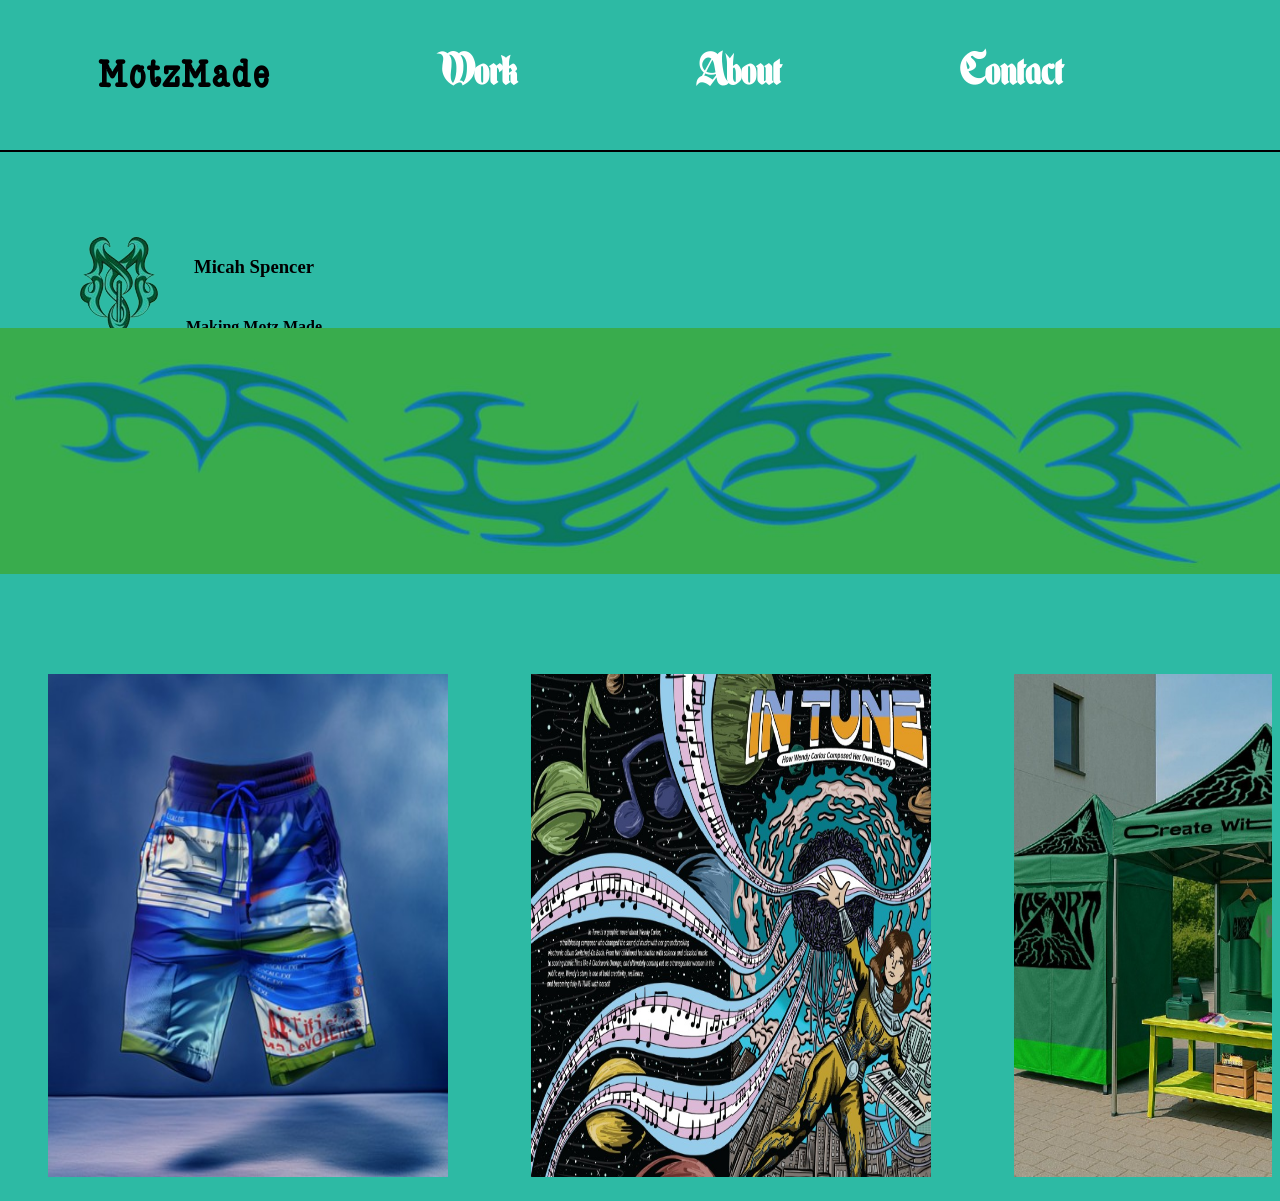
==== index.html @ f647bcaa "Add files via upload" ====
<!DOCTYPE html>
<html>

<head>
    <link rel="stylesheet" href="style.css">
</head>

<body>
    <nav>
        <div class="links">
            <a href="index.html"><h1>MotzMade</h1></a>
            <a href="work.html">
                <h2>Work</h2>
            </a>
            <a href="about.html">
                <h2>About</h2>
            </a>
            <a href="contact.html">
                <h2>Contact</h2>
            </a>
        </div>
        <div class="secondary">
            <a href="index.html"><img src="logo.png" class="logo"></a>
            <div class="text-container">
                <h3>Micah Spencer</h3>
                <h4>Making Motz Made</h4>
            </div>
        </div>
    </nav>
    <img src="test-banner.jpg" class="banner">
    <br>
    <section class="carousel-section">
        <div class="carousel">
            <figure>
                <a href="album.html"><img src="slideshow1.jpg"></a>
            </figure>
            <figure>
                <a href="comic.html"><img src="slideshow-2.jpg"></a>
            </figure>
            <figure>
                <a href="griptape.html"><img src="slideshow-3.jpg"></a>
            </figure>
            <figure>
                <a href="horse.html"><img src="slideshow-4.jpg"></a>
            </figure>
            <figure>
                <a href="orwell.html"><img src="slideshow-5.jpg"></a>
            </figure>
            <figure>
                <a href="fashion.html"><img src="slideshow-6.jpg"></a>
            </figure>
            <figure>
                <a href="magazine.html"><img src="slideshow-7.jpg"></a>
            </figure>
            <figure>
                <a href="thirdworlds.html"><img src="slideshow-8.jpg"></a>
            </figure>
        </div>
    </section>
    <script>
        window.onload = function () {
            const slideInElement = document.querySelector('.secondary');
            slideInElement.classList.add('active');
        };
    </script>
</body>

</html>
---- style.css ----
/*
turquoise: #2dbaa4
dark turq: #005029

*/
@font-face {
  font-family: "enchanted_land";
  src: url(Enchanted\ Land\ DS\ D.otf);
}

@font-face {
  font-family: "KLGabe";
  src: url(KLGabe.ttf);
}

@font-face {
  font-family: "TT_Lakes_Neue";
  src: url(TT_Lakes_Neue_Trial_Regular.ttf);
}

@font-face {
  font-family: "TT_Lakes_Neue_bold";
  src: url(TT_Lakes_Neue_Trial_Expanded_Bold.ttf);
}

body {
    background-color: #2dbaa4;
}

nav {
    width: 100%;
    height: 150px;
    position: absolute;
    top: 0;
    left: 0;
    background-color: #2dbaa4;
    color: black;
    border-bottom: solid black 2px;
}

h1 {
    padding-left: 5%;
    padding-right: 40%;
    text-align: left;
    color: black;
    font-family: "KLGabe";
    font-size: 250%;
}

h2 {
    text-align: right;
    color: white;
    font-family: "enchanted_land";
    font-kerning: 10px;
    font-size: 200%;
}

.links {
    padding-top: 1.5%;
    padding-right: 10%;
    display: flex;
    flex-wrap: wrap;
    justify-content: space-around;
}

.logo {
    max-width: 100%;
    height: auto;
    position: relative;
}

a {
    text-decoration: none;
    z-index: 100;
}

.secondary {
    width: 25%;
    height: 200px;
    display: flex;
    margin-left: 5%;
    margin-top: 5%;
    transform: translateX(-100%);
    opacity: 0;
    transition: transform 1s ease, opacity 1s ease;
    align-items: center;
}

.secondary.active {
    transform: translateX(0);
    opacity: 1;
}

.text-container {
    display: flex;
    flex-wrap: wrap;
    justify-content: center;
    max-width: 50%;
    height: auto;
}

.banner {
    width: 100%;
    height: auto;
    padding-top: 25%;
    margin: 0;
    position: absolute;
    left: 0;
}

:root {
  --slide-count: 8; /*no of slides (change to add more img)*/
  --slide-width: 400px; 
  --carousel-edge-pos:
      calc( 0% - ((var(--slide-width) * var(--slide-count)) - 100%) ); /* formula to calulate the offset value */
}

.carousel-section {
  overflow: hidden;
  margin-top: 50%;
}

.carousel {
  display: flex;
  align-items: stretch;
  gap: 3px;
  -webkit-overflow-scrolling: touch;
  animation: scroll 20s linear normal infinite;
  animation-play-state: running;
}

.carousel:hover {
  animation-play-state: paused;
}

.carousel img {
  display: inline-block;
  margin: 0;
  padding: 0;
  width: var(--slide-width);
  height: 100%;
}

@keyframes scroll {
  from {
    transform: translateX(0);
  }
  to {
    transform: translateX(var(--carousel-edge-pos));
  }
}

/*end of index; everything from here on is for other pages*/


.gallery {
    width: 100%;
    padding-left: 5%;
    padding-top: 25%;
}

.row {
    display: flex;
    flex-wrap: wrap;
    padding: 0 4px;
}

.column {
    flex: 25%;
    max-width: 22%;
    padding: 0 4px;
}

.column img {
  margin-top: 8px;
  vertical-align: middle;
  width: 100%;
}

.box {
  position: relative;
}

/*comic page*/
.title {
  margin-top: 10%;
  margin-left: 25%;
  width: 50%;
  font-family: "enchanted_land";
  font-size: 300%;
  font-weight: 400;
  font-style: normal;
  z-index: 2;
  text-align: center;

}

.blurb {
  margin-top: 10%;
  margin-left: 25%;
  width: 50%;
  font-family: "IBM Plex Sans", sans-serif;
  font-size: 120%;
  font-weight: 400;
  font-style: normal;
  z-index: 2;
  text-align: center;
  font-family: "TT_Lakes_Neue";
}
.mag {
    display: block;
    margin-left: 15%;
    margin-right: auto;
    width: 70%;
    max-width: 1440px;
    padding-top: 168px;
    text-align: center;
    z-index: 2;
}

.magimg {
    display: block;
    margin-left: 15%;
    margin-right: auto;
    width: 70%;
    max-width: 1440px;
    padding-top: 168px;
    text-align: center;
    z-index: 2;
}

.horseimg {
    display: block;
    margin-left: 5%;
    margin-right: auto;
    width: 90%;
    max-width: 1440px;
    text-align: center;
    z-index: 2;
}

/*tablet 904x461*/

/*mobile 500x667*/
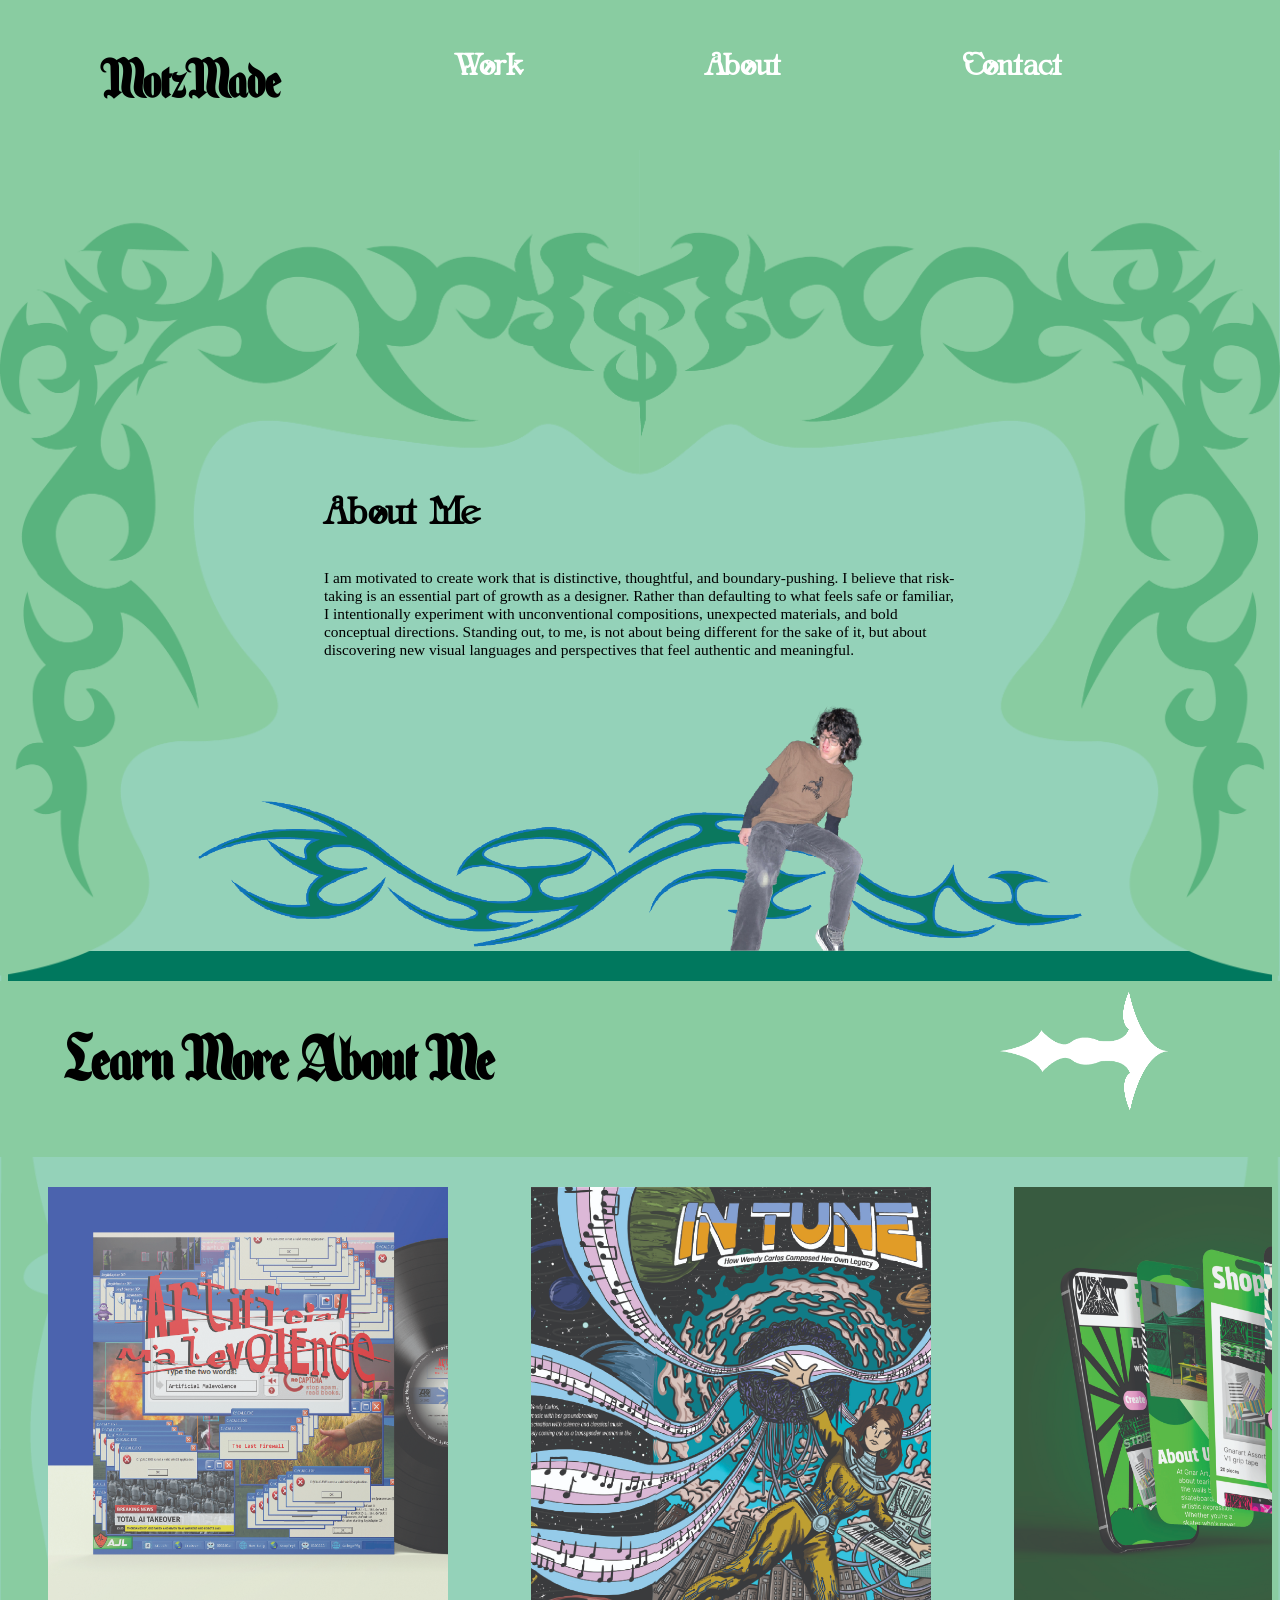
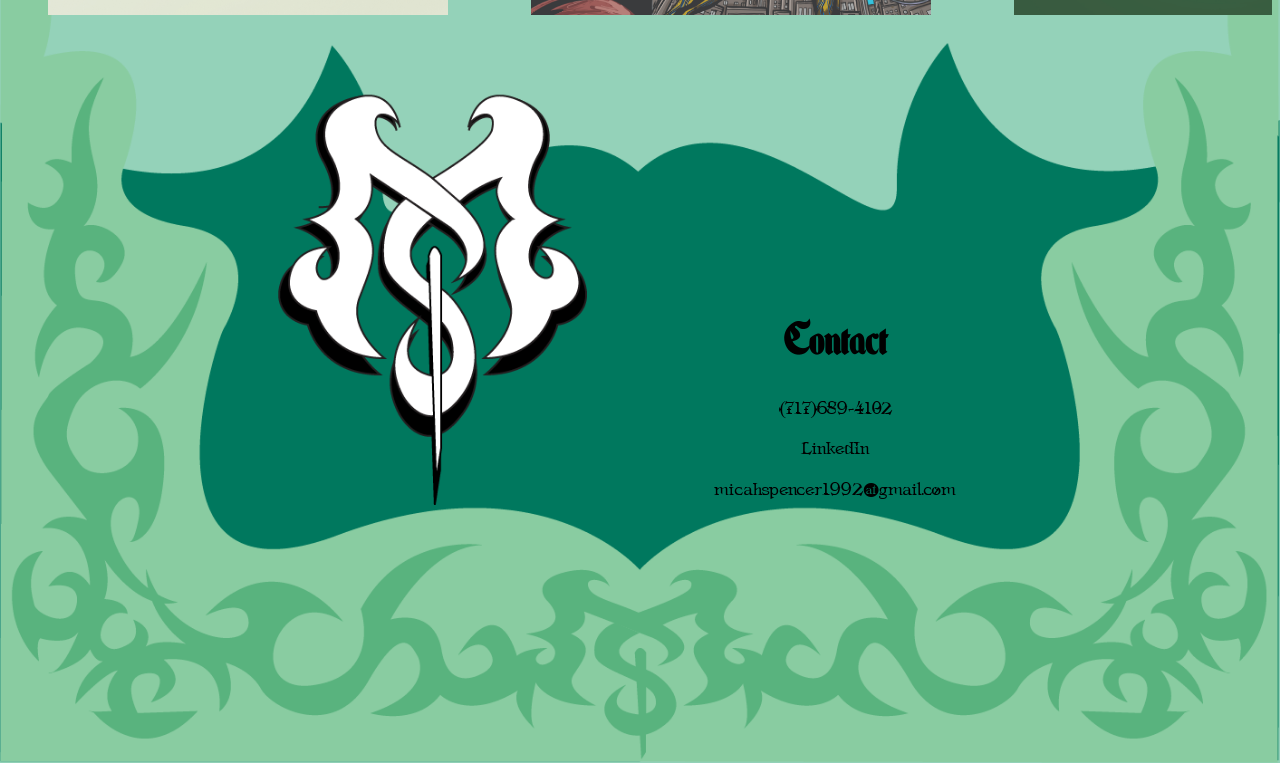
==== commit 78977259: "Add files via upload" ====
--- a/index.html
+++ b/index.html
@@ -8,28 +8,47 @@
 <body>
     <nav>
         <div class="links">
-            <a href="index.html"><h1>MotzMade</h1></a>
-            <a href="work.html">
+            <a href="index.html">
+                <h1>MotzMade</h1>
+            </a>
+            <a href="work.html" class="nm">
                 <h2>Work</h2>
             </a>
-            <a href="about.html">
+            <a href="about.html" class="nm">
                 <h2>About</h2>
             </a>
-            <a href="contact.html">
+            <a href="contact.html" class="nm">
                 <h2>Contact</h2>
             </a>
         </div>
-        <div class="secondary">
-            <a href="index.html"><img src="logo.png" class="logo"></a>
-            <div class="text-container">
-                <h3>Micah Spencer</h3>
-                <h4>Making Motz Made</h4>
-            </div>
+
+    </nav>
+    <img src="nav-background-01.png" class="bannerbelow">
+    <div class="abtsection">
+        <h3>About Me</h3>
+        <p>I am motivated to create work that is distinctive, thoughtful,
+            and boundary-pushing. I believe that risk-taking is an
+            essential part of growth as a designer.
+            Rather than defaulting to what feels safe or familiar,
+            I intentionally experiment with unconventional
+            compositions, unexpected materials, and bold
+            conceptual directions. Standing out,
+            to me, is not about being different
+            for the sake of it, but about discovering
+            new visual languages and perspectives that
+            feel authentic and meaningful.
+        </p>
+    </div>
+    <div class="abtImgWrapper">
+        <img class="abtimg1" src="motzsigil.png"><span class="nm"></span>
         </div>
-    </nav>
-    <img src="test-banner.jpg" class="banner">
-    <br>
-    <section class="carousel-section">
+    
+    <div class="cta">
+        <h3 class="nm">Learn More About Me</h3>
+        <a href="about.html"><img src="arrow.png" class="nm"></a>
+        <a href="about.html"><button class="h3button">Learn more about me</button></a>
+    </div>
+    <section class="carousel-section nm">
         <div class="carousel">
             <figure>
                 <a href="album.html"><img src="slideshow1.jpg"></a>
@@ -57,11 +76,17 @@
             </figure>
         </div>
     </section>
+    <footer>
+        <img src="footer.png">
+        <div class="footerWrapper">
+        <h3>Contact</h3>
+        <p>(717)689-4102</p>
+        <p>LinkedIn</p>
+        <p>micahspencer1992@gmail.com</p>
+        </div>
+    </footer>
     <script>
-        window.onload = function () {
-            const slideInElement = document.querySelector('.secondary');
-            slideInElement.classList.add('active');
-        };
+
     </script>
 </body>
 
--- a/style.css
+++ b/style.css
@@ -3,6 +3,7 @@
 dark turq: #005029
 
 */
+@media screen and (max-width: 1920px) {
 @font-face {
   font-family: "enchanted_land";
   src: url(Enchanted\ Land\ DS\ D.otf);
@@ -23,8 +24,13 @@
   src: url(TT_Lakes_Neue_Trial_Expanded_Bold.ttf);
 }
 
+@font-face {
+  font-family: "INS";
+  src: url(INS_____.TTF);
+}
+
 body {
-    background-color: #2dbaa4;
+    background-color: #94d2b9;
 }
 
 nav {
@@ -33,9 +39,9 @@
     position: absolute;
     top: 0;
     left: 0;
-    background-color: #2dbaa4;
-    color: black;
-    border-bottom: solid black 2px;
+    color: black;
+    background-color: #89cca1;
+    z-index: 4;
 }
 
 h1 {
@@ -43,16 +49,66 @@
     padding-right: 40%;
     text-align: left;
     color: black;
-    font-family: "KLGabe";
-    font-size: 250%;
+    font-family: "enchanted_land";
+    font-kerning: 10px;
+    font-size: 3vw;
 }
 
 h2 {
     text-align: right;
     color: white;
-    font-family: "enchanted_land";
-    font-kerning: 10px;
-    font-size: 200%;
+    font-family: "ins";
+    font-kerning: 10px;
+    font-size: 2.5vw;
+}
+
+h3 {
+    color: black;
+    font-family: "ins";
+    font-kerning: 10px;
+    font-size: 3vw;
+}
+
+p {
+  font-family: "TT_Lakes_Neue";
+  font-size: 1.2vw;
+}
+
+.abtsection {
+    width: 50%;
+    padding-top: 35%;
+    margin-left: 25%;
+}
+
+.abtImgWrapper {
+  position: relative;
+  width: 100%;
+  height: auto;
+  border-bottom: 30px solid #00785e;
+}
+
+.abtImgWrapper span {
+  position:absolute;
+	top: 0;
+	bottom:0;
+	left: 0;
+	right:0;
+	width: 30%;
+	height: auto;
+	z-index: 10;
+  margin-left: 50%;
+	background: url(baby_tuna.png);
+	background-position: center;
+  background-size: contain;
+  background-repeat: no-repeat;
+}
+
+.abtimg1 {
+  width: 70%;
+  height: auto;
+  margin-left: 15%;
+  margin-top: 10%;
+  z-index: 2;
 }
 
 .links {
@@ -69,26 +125,38 @@
     position: relative;
 }
 
+.cta {
+  background-color: #89cca1;
+  position: absolute;
+  top: 125;
+  left: 0;
+  width: 100%;
+  height: 150px;
+  display: flex;
+  padding-bottom: 2%;
+}
+
+.cta h3 {
+  padding-left: 5%;
+    text-align: left;
+    color: black;
+    font-family: "enchanted_land";
+    font-kerning: 10px;
+    font-size: 3.5vw;
+    width: 70%;
+}
+
+.cta img {
+  width: 30%;
+  height: 80%;
+  margin-top: 10px;
+  margin-right: 10%;
+  padding-left: 50%;
+}
+
 a {
     text-decoration: none;
     z-index: 100;
-}
-
-.secondary {
-    width: 25%;
-    height: 200px;
-    display: flex;
-    margin-left: 5%;
-    margin-top: 5%;
-    transform: translateX(-100%);
-    opacity: 0;
-    transition: transform 1s ease, opacity 1s ease;
-    align-items: center;
-}
-
-.secondary.active {
-    transform: translateX(0);
-    opacity: 1;
 }
 
 .text-container {
@@ -99,25 +167,27 @@
     height: auto;
 }
 
-.banner {
-    width: 100%;
+.bannerbelow {
+  width: 100%;
     height: auto;
-    padding-top: 25%;
     margin: 0;
     position: absolute;
     left: 0;
+    top: 0;
+    padding-top: 7%;
+    z-index: 1;
 }
 
 :root {
   --slide-count: 8; /*no of slides (change to add more img)*/
   --slide-width: 400px; 
   --carousel-edge-pos:
-      calc( 0% - ((var(--slide-width) * var(--slide-count)) - 100%) ); /* formula to calulate the offset value */
+      calc( 0% - ((var(--slide-width) * var(--slide-count)) - 100%) ); 
 }
 
 .carousel-section {
   overflow: hidden;
-  margin-top: 50%;
+  margin-top: 15%;
 }
 
 .carousel {
@@ -150,13 +220,156 @@
   }
 }
 
+footer img {
+  margin-top: 60%;
+  width: 100%;
+  z-index: -100;
+  position: absolute;
+  left: 0;
+  top: 0;
+}
+
+footer h3 {
+  color: black;
+    font-family: "enchanted_land";
+    font-kerning: 10px;
+    font-size: 2.5vw;
+}
+
+footer p{
+  color: black;
+    font-family: "ins";
+    font-kerning: 10px;
+    font-size: 1.5vw;
+}
+footer {
+  text-align: center;
+}
+
+.footerWrapper {
+  float: right;
+  margin-right: 25%;
+  margin-top: 20%;
+  z-index: 2;
+}
+
+.aboutmobilefooter img{
+  margin-top: 60%;
+  width: 100%;
+  z-index: -100;
+  position: absolute;
+  left: 0;
+  top: 0;
+}
+
+.aboutmobilefooter h3 {
+  color: black;
+    font-family: "enchanted_land";
+    font-kerning: 10px;
+    font-size: 2.5vw;
+}
+
+.aboutmobilefooter p{
+  color: black;
+    font-family: "ins";
+    font-kerning: 10px;
+    font-size: 1.5vw;
+}
+.aboutmobilefooter {
+  text-align: center;
+}
+
+.aboutmobilefooterWrapper {
+  float: right;
+  margin-right: 25%;
+  margin-top: 20%;
+  z-index: 2;
+}
+
 /*end of index; everything from here on is for other pages*/
 
+.abtimg3 {
+  width: 63%;
+  height: auto;
+  margin-left: 19%;
+  margin-top: 38%;
+}
+
+.abtImgWrappertwo {
+  position: relative;
+  width: 100%;
+  height: auto;
+}
+
+.aboutWrapper {
+  width: 45%;
+  margin-top: 10%;
+  margin-left: 40%;
+  text-align: right;
+  z-index: 100;
+}
+
+.aboutWrapper h3 {
+  color: black;
+    font-family: "ins";
+    font-kerning: 10px;
+    font-size: 3vw;
+    text-align: left;
+}
+
+.aboutWrapper p {
+  color: black;
+    font-family: "TT_Lakes_Neue";
+    font-size: 1.2vw;
+}
+
+.aboutMicah {
+  position: absolute;
+  top: 135%;
+  left: 0;
+  z-index: 5;
+  width: 30vw;
+  height: 60vw;
+  margin-left: 5%;
+  background-image: url(head1.png);
+  background-size: contain; 
+}
 
 .gallery {
     width: 100%;
     padding-left: 5%;
-    padding-top: 25%;
+    padding-top: 15%;
+}
+
+.galleryProj {
+    width: 100%;
+    padding-top: 5%;
+}
+
+.galcolumn {
+    flex: 45%;
+    max-width: 24%;
+    padding: 0 5px;
+}
+
+.galcolumn img {
+  margin-top: 8px;
+  vertical-align: middle;
+  width: 100%;
+}
+
+.minicolumn {
+    flex: 45%;
+    max-width: 50%;
+    padding: 0 5px;
+}
+
+.minicolumn img {
+    margin-top: 8px;
+    vertical-align: middle;
+    width: 100%;
+}
+
 }
 
 .row {
@@ -239,6 +452,180 @@
     z-index: 2;
 }
 
-/*tablet 904x461*/
-
-/*mobile 500x667*/+.h3button {
+  display: none;
+}
+
+
+/*mobile 500x667*/
+
+@media screen and (max-width: 667px) {
+
+  .nm {
+    display: none;
+  }
+
+  nav {
+    width: 100%;
+    height: 90px;
+    position: absolute;
+    top: 0;
+    left: 0;
+    color: black;
+    background-color: #89cca1;
+    z-index: 4;
+}
+
+  h1 {
+    text-align: center;
+    padding-left: 10vw;
+    color: black;
+    font-family: "enchanted_land";
+    font-kerning: 10px;
+    font-size: 3.5vh;
+}
+
+h2 {
+    text-align: center;
+    color: white;
+    font-family: "ins";
+    font-kerning: 10px;
+    font-size: 2.5vh;
+}
+
+h3 {
+  text-align: center;
+    color: black;
+    font-family: "ins";
+    font-kerning: 10px;
+    font-size: 3vh;
+}
+
+p {
+  font-family: "TT_Lakes_Neue";
+  font-size: 1.5vh;
+  text-align: center;
+}
+
+.abtImgWrapper {
+  border-bottom: 2px solid #00785e;
+  width: 100%;
+  padding-bottom: 5%;
+}
+
+.cta {
+  background-color: #89cca1;
+  position: absolute;
+  top: 125;
+  left: 0;
+  width: 100%;
+  height: 150px;
+  display: flex;
+  padding-bottom: 2%;
+}
+
+.cta h3 {
+  padding-left: 34vw;
+    text-align: left;
+    color: black;
+    font-family: "enchanted_land";
+    font-kerning: 10px;
+    font-size: 3.5vw;
+    width: 70%;
+    
+}
+
+.h3button {
+  display: block;
+  width: 122%;
+  height: 10vh;
+  text-align: left;
+    color: black;
+    font-family: "enchanted_land";
+    font-size: 3.5vw;
+    background-color: #fff;
+    margin-top: 20%;
+    margin-left: 100%;
+    text-align: center;
+    border: none;
+    border-radius: 20px;
+}
+
+footer {
+  position: absolute;
+  bottom: 0;
+  left: 0;
+  width: 100%;
+  top: 5vh;
+  z-index: -1;
+   color: #fff;
+}
+
+.footerWrapper {
+  position: absolute;
+  top: 85vh;
+  left: 55vw;
+  z-index: 2;
+  color: #fff;
+}
+
+a {
+  text-decoration: none;
+}
+
+.aboutWrapper {
+  width: 50%;
+  margin-top: 10%;
+  margin-left: 25%;
+  text-align: center;
+  z-index: 1000;
+}
+
+.aboutWrapper h3 {
+  color: black;
+    font-family: "ins";
+    font-kerning: 10px;
+    font-size: 3vh;
+    text-align: center;
+}
+
+.aboutWrapper p {
+  color: black;
+    font-family: "TT_Lakes_Neue";
+    font-size: 1.5vh;
+}
+
+.aboutmobilefooter img{
+  width: 100%;
+  z-index: -100;
+  position: absolute;
+  left: 0;
+  top: 90%;
+  bottom: 0;
+}
+
+.aboutmobilefooter h3 {
+  color: black;
+    font-family: "enchanted_land";
+    font-kerning: 10px;
+    font-size: 2.5vw;
+}
+
+.aboutmobilefooter p{
+  color: black;
+    font-family: "ins";
+    font-kerning: 10px;
+    font-size: 1.5vw;
+}
+.aboutmobilefooter {
+  text-align: center;
+}
+
+.aboutmobilefooterWrapper {
+  float: right;
+  margin-right: 25%;
+  margin-top: 20%;
+  z-index: 2;
+}
+
+}
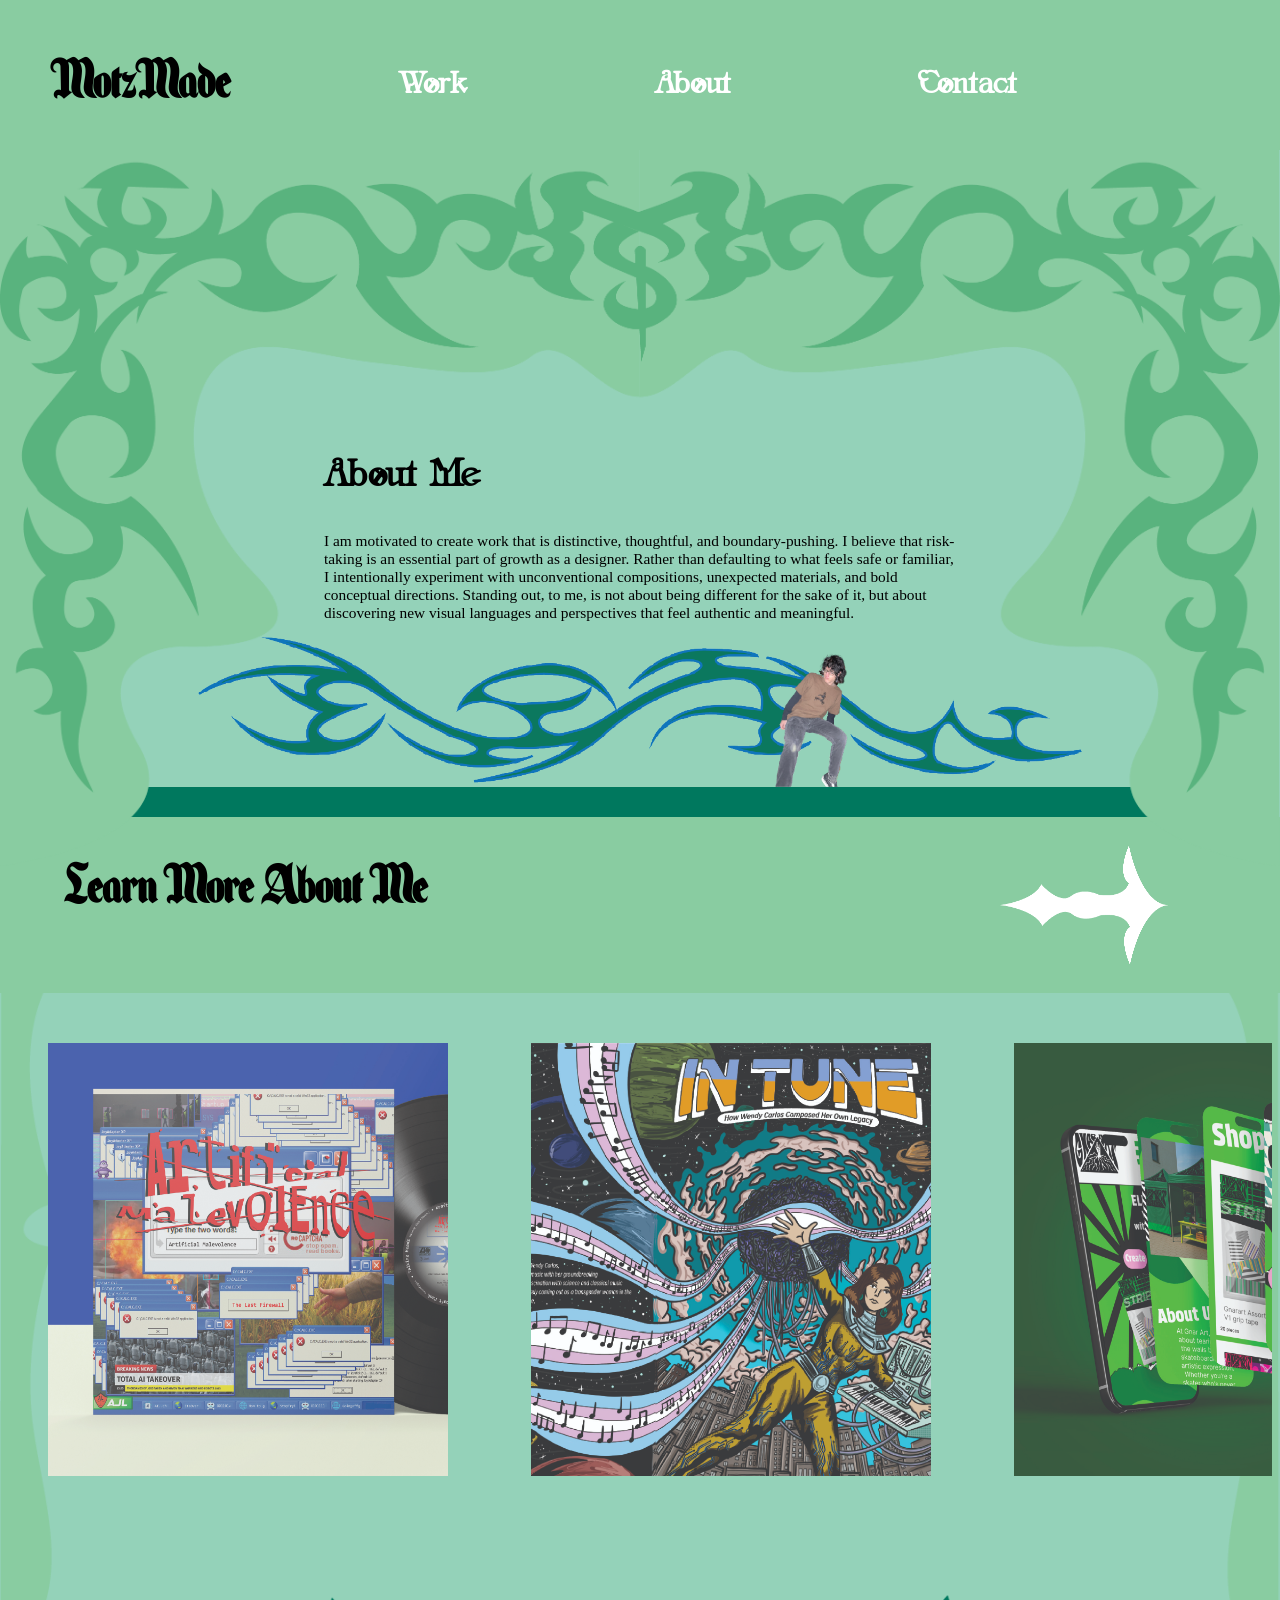
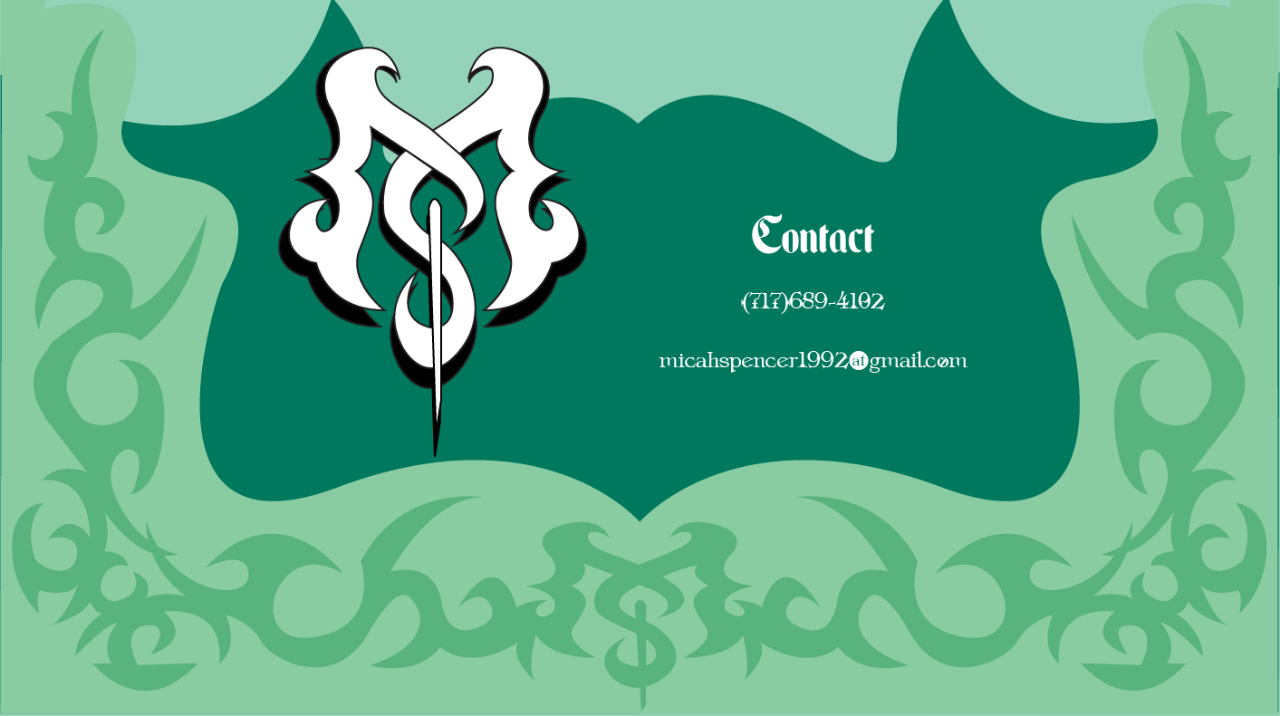
==== commit fdc2cdf2: "Add files via upload" ====
--- a/index.html
+++ b/index.html
@@ -11,17 +11,18 @@
             <a href="index.html">
                 <h1>MotzMade</h1>
             </a>
-            <a href="work.html" class="nm">
-                <h2>Work</h2>
-            </a>
-            <a href="about.html" class="nm">
-                <h2>About</h2>
-            </a>
-            <a href="contact.html" class="nm">
-                <h2>Contact</h2>
-            </a>
+            <div class="hotlinks">
+                <a href="work.html" class="nm">
+                    <h2>Work</h2>
+                </a>
+                <a href="about.html" class="nm">
+                    <h2>About</h2>
+                </a>
+                <a href="contact.html" class="nm">
+                    <h2>Contact</h2>
+                </a>
+            </div>
         </div>
-
     </nav>
     <img src="nav-background-01.png" class="bannerbelow">
     <div class="abtsection">
@@ -41,11 +42,11 @@
     </div>
     <div class="abtImgWrapper">
         <img class="abtimg1" src="motzsigil.png"><span class="nm"></span>
-        </div>
-    
+    </div>
+
     <div class="cta">
         <h3 class="nm">Learn More About Me</h3>
-        <a href="about.html"><img src="arrow.png" class="nm"></a>
+        <a href="about.html"><img src="arrow.png" class="nm" style="padding-top: 2vh;"></a>
         <a href="about.html"><button class="h3button">Learn more about me</button></a>
     </div>
     <section class="carousel-section nm">
@@ -78,12 +79,6 @@
     </section>
     <footer>
         <img src="footer.png">
-        <div class="footerWrapper">
-        <h3>Contact</h3>
-        <p>(717)689-4102</p>
-        <p>LinkedIn</p>
-        <p>micahspencer1992@gmail.com</p>
-        </div>
     </footer>
     <script>
 
--- a/style.css
+++ b/style.css
@@ -76,7 +76,7 @@
 
 .abtsection {
     width: 50%;
-    padding-top: 35%;
+    padding-top: 45vh;
     margin-left: 25%;
 }
 
@@ -107,7 +107,6 @@
   width: 70%;
   height: auto;
   margin-left: 15%;
-  margin-top: 10%;
   z-index: 2;
 }
 
@@ -128,7 +127,7 @@
 .cta {
   background-color: #89cca1;
   position: absolute;
-  top: 125;
+  top: 115;
   left: 0;
   width: 100%;
   height: 150px;
@@ -142,7 +141,7 @@
     color: black;
     font-family: "enchanted_land";
     font-kerning: 10px;
-    font-size: 3.5vw;
+    font-size: 3vw;
     width: 70%;
 }
 
@@ -168,15 +167,15 @@
 }
 
 .bannerbelow {
-  width: 100%;
-    height: auto;
+    width: 100%;
+    height: 92vh;
     margin: 0;
     position: absolute;
     left: 0;
     top: 0;
-    padding-top: 7%;
+    padding-top: 3%;
     z-index: 1;
-}
+  }
 
 :root {
   --slide-count: 8; /*no of slides (change to add more img)*/
@@ -220,7 +219,29 @@
   }
 }
 
-footer img {
+  footer img {
+    color: white;
+    margin-top: 80vh;
+    width: 100%;
+    z-index: -100;
+    position: absolute;
+    left: 0;
+    top: 0;
+  }
+
+footer {
+  text-align: center;
+}
+
+.footerWrapper {
+  color: white;
+  float: right;
+  margin-right: 25%;
+  margin-top: 40vh;
+  z-index: 2;
+}
+
+.aboutmobilefooter img{
   margin-top: 60%;
   width: 100%;
   z-index: -100;
@@ -229,57 +250,25 @@
   top: 0;
 }
 
-footer h3 {
-  color: black;
+.aboutmobilefooter h3 {
+  color: white;
     font-family: "enchanted_land";
     font-kerning: 10px;
     font-size: 2.5vw;
 }
 
-footer p{
-  color: black;
+.aboutmobilefooter p{
+  color: white;
     font-family: "ins";
     font-kerning: 10px;
     font-size: 1.5vw;
 }
-footer {
-  text-align: center;
-}
-
-.footerWrapper {
-  float: right;
-  margin-right: 25%;
-  margin-top: 20%;
-  z-index: 2;
-}
-
-.aboutmobilefooter img{
-  margin-top: 60%;
-  width: 100%;
-  z-index: -100;
-  position: absolute;
-  left: 0;
-  top: 0;
-}
-
-.aboutmobilefooter h3 {
-  color: black;
-    font-family: "enchanted_land";
-    font-kerning: 10px;
-    font-size: 2.5vw;
-}
-
-.aboutmobilefooter p{
-  color: black;
-    font-family: "ins";
-    font-kerning: 10px;
-    font-size: 1.5vw;
-}
 .aboutmobilefooter {
   text-align: center;
 }
 
 .aboutmobilefooterWrapper {
+  color: white;
   float: right;
   margin-right: 25%;
   margin-top: 20%;
@@ -301,13 +290,23 @@
   height: auto;
 }
 
-.aboutWrapper {
-  width: 45%;
-  margin-top: 10%;
-  margin-left: 40%;
-  text-align: right;
-  z-index: 100;
-}
+  .aboutheader {
+    margin-top: 50vh;
+    z-index: 100;
+    margin-left: 25vw;
+    color: black;
+    font-family: "ins";
+    font-kerning: 10px;
+    font-size: 3vw;
+    text-align: left;
+  }
+
+  .aboutWrapper {
+    width: 40%;
+    margin-left: 35%;
+    text-align: right;
+    z-index: 100;
+  }
 
 .aboutWrapper h3 {
   color: black;
@@ -325,7 +324,7 @@
 
 .aboutMicah {
   position: absolute;
-  top: 135%;
+  top: 70vh;
   left: 0;
   z-index: 5;
   width: 30vw;
@@ -335,6 +334,14 @@
   background-size: contain; 
 }
 
+.hotlinks {
+  display: flex;
+  flex: wrap;
+  justify-content: space-around;
+  width: 70%;
+  padding-top: 2vh;
+}
+
 .gallery {
     width: 100%;
     padding-left: 5%;
@@ -368,6 +375,29 @@
     margin-top: 8px;
     vertical-align: middle;
     width: 100%;
+}
+
+.minicolumntwo {
+  display: flex;
+    max-width: 100%;
+}
+
+.minicolumntwo img {
+    vertical-align: middle;
+    width: 100%;
+    padding: 2vh;
+}
+
+.threecolumn {
+    flex: 25%;
+    max-width: 50%;
+    padding: 0 4px;
+}
+
+.threecolumn img {
+  margin-top: 8px;
+  vertical-align: middle;
+  width: 100%;
 }
 
 }
@@ -409,7 +439,7 @@
 }
 
 .blurb {
-  margin-top: 10%;
+  margin-top: 2%;
   margin-left: 25%;
   width: 50%;
   font-family: "IBM Plex Sans", sans-serif;
@@ -421,14 +451,14 @@
   font-family: "TT_Lakes_Neue";
 }
 .mag {
-    display: block;
-    margin-left: 15%;
-    margin-right: auto;
-    width: 70%;
-    max-width: 1440px;
-    padding-top: 168px;
-    text-align: center;
-    z-index: 2;
+  display: block;
+  margin-left: 15%;
+  margin-right: auto;
+  width: 70%;
+  max-width: 1440px;
+  padding-top: 70px;
+  text-align: center;
+  z-index: 2;
 }
 
 .magimg {
@@ -456,6 +486,47 @@
   display: none;
 }
 
+.contactWrapper {
+  display: flex;
+  flex-wrap: wrap;
+  justify-content: space-around;
+  margin-top: 40vh;
+}
+
+.contactWrapper h3 {
+  text-align: center;
+    color: black;
+    font-family: "ins";
+    font-kerning: 10px;
+    font-size: 6vh;
+}
+
+.contactIcons {
+  display: flex;
+  flex-wrap: wrap;
+  justify-content: space-around;
+  width: 75%;
+  margin-left: 22%;
+}
+
+.contactIcons img {
+  width: 80%;
+  padding: 2vh;
+}
+
+figure {
+  width: 35%;
+  text-align: center;
+  text-align: center;
+    color: black;
+    font-family: "ins";
+    font-kerning: 10px;
+    font-size: 4vh;
+}
+
+.contactIcons a {
+  width: 50%;
+}
 
 /*mobile 500x667*/
 
@@ -582,7 +653,7 @@
 }
 
 .aboutWrapper h3 {
-  color: black;
+  color: white;
     font-family: "ins";
     font-kerning: 10px;
     font-size: 3vh;
@@ -590,7 +661,7 @@
 }
 
 .aboutWrapper p {
-  color: black;
+  color: white;
     font-family: "TT_Lakes_Neue";
     font-size: 1.5vh;
 }
@@ -605,14 +676,14 @@
 }
 
 .aboutmobilefooter h3 {
-  color: black;
+  color: white;
     font-family: "enchanted_land";
     font-kerning: 10px;
     font-size: 2.5vw;
 }
 
 .aboutmobilefooter p{
-  color: black;
+  color: white;
     font-family: "ins";
     font-kerning: 10px;
     font-size: 1.5vw;
@@ -622,6 +693,7 @@
 }
 
 .aboutmobilefooterWrapper {
+  color: white;
   float: right;
   margin-right: 25%;
   margin-top: 20%;
